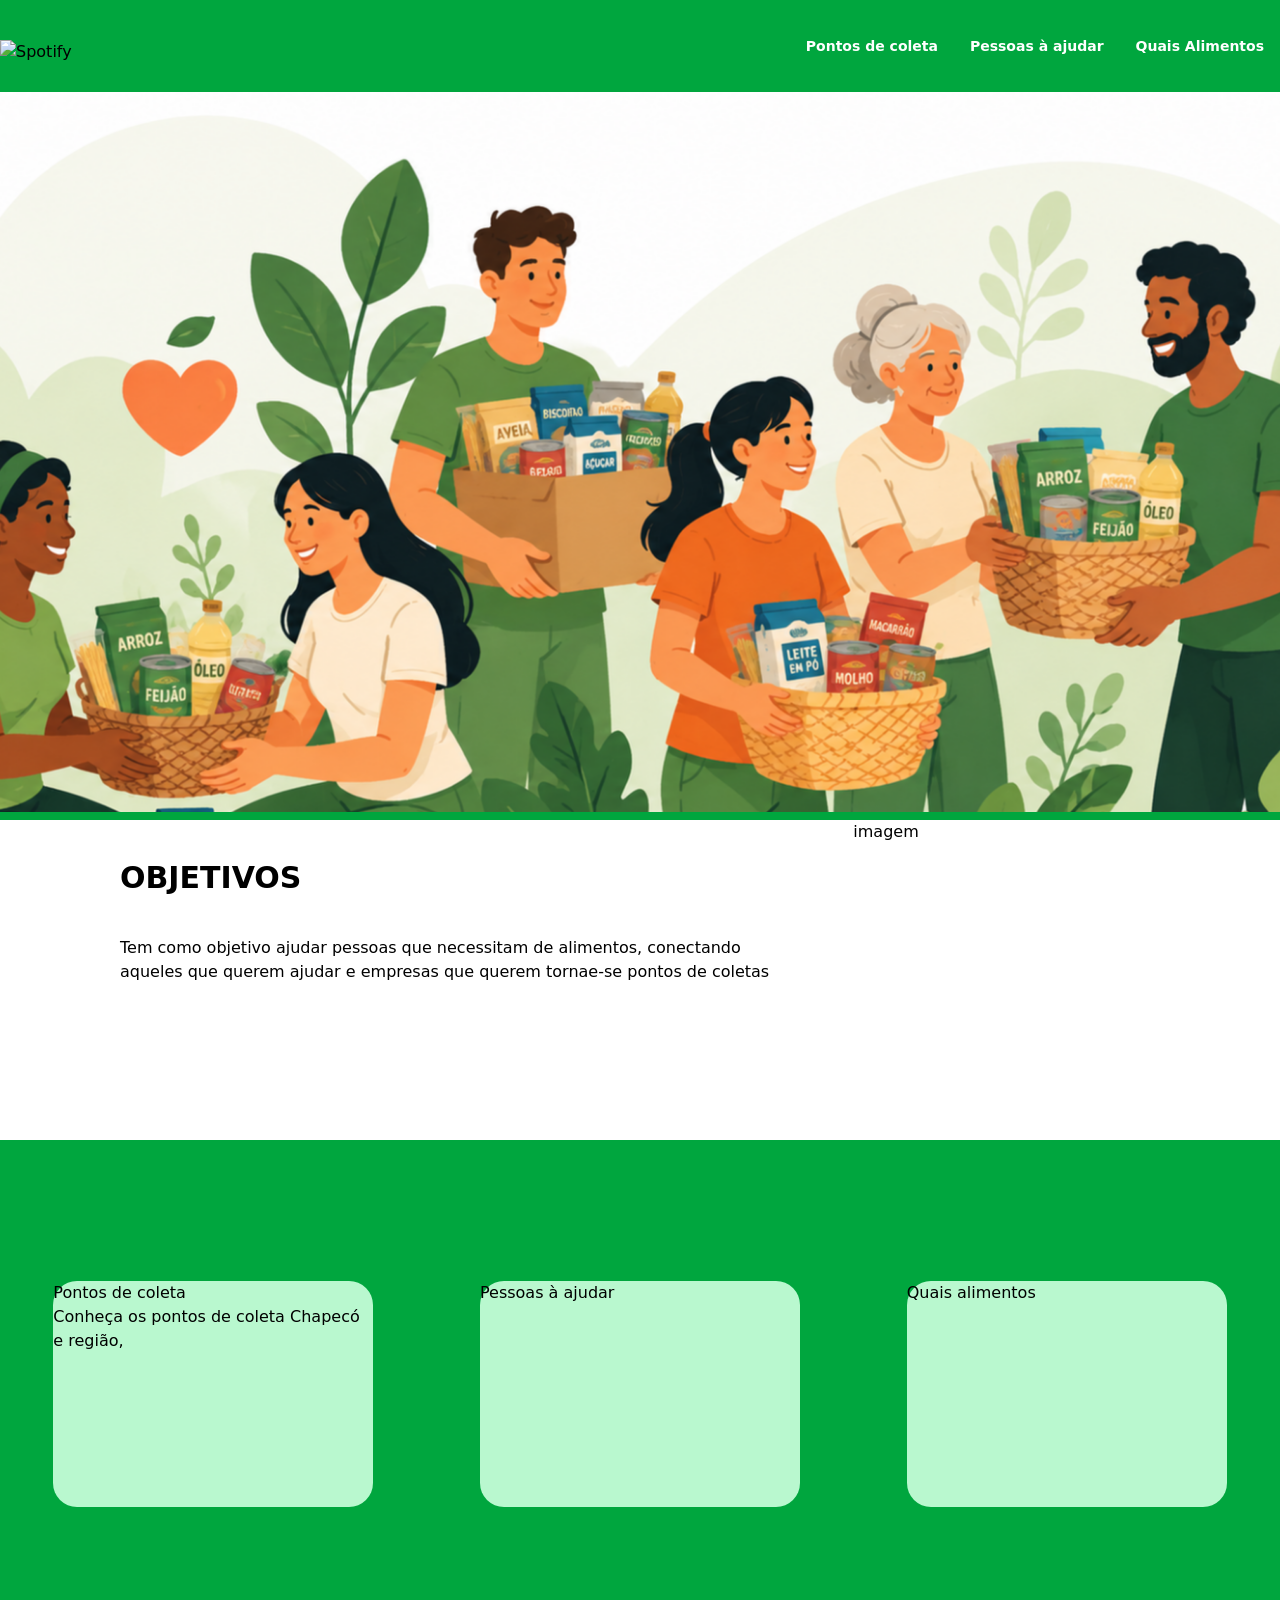
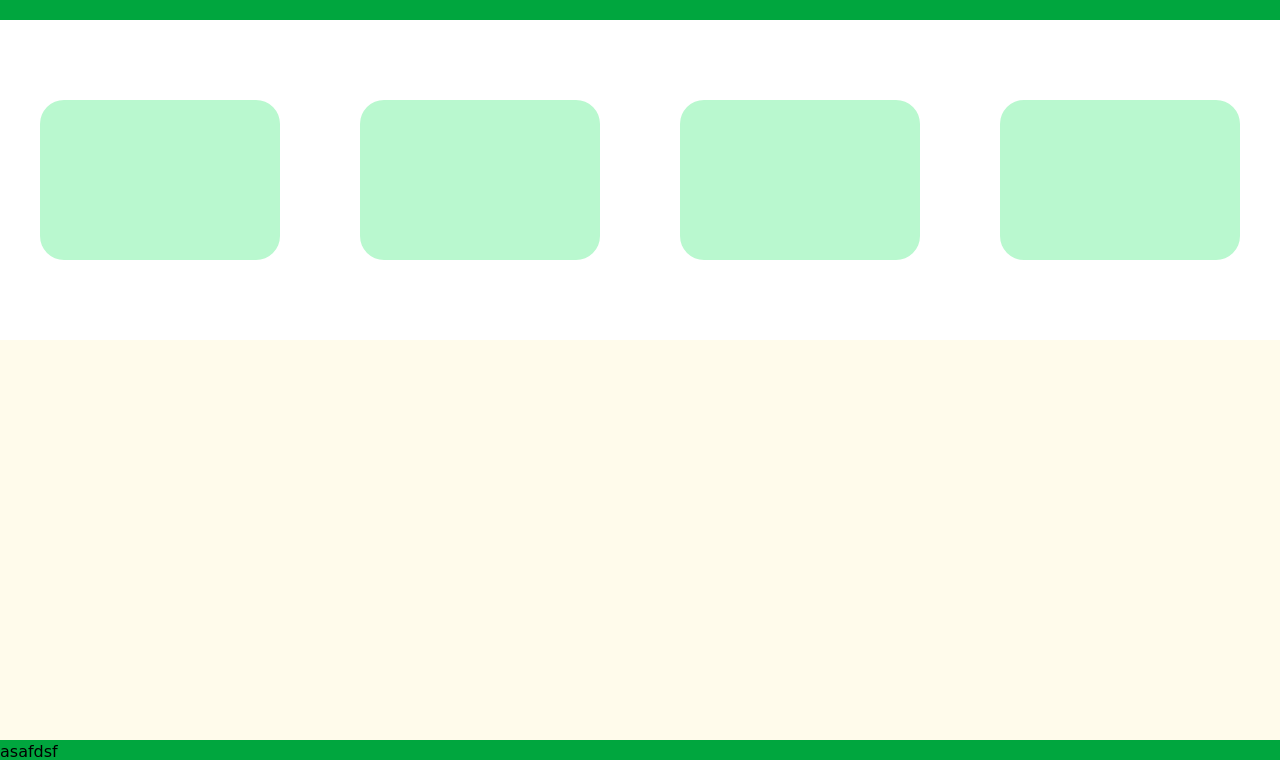
==== src/index.html @ 1628bb89 "Página inicial" ====
<!doctype html>
<html>
<head>
  <meta charset="UTF-8">
  <meta name="viewport" content="width=device-width, initial-scale=1.0">
  <link href="./output.css" rel="stylesheet">

</head>
<body>
      <header>
        <div class="flex fixed bg-green-600 w-full h-23">
            <div class="container flex items-center mx-auto">
                <div class="">
                    <img src="img/logoSemFundo.png" alt="Spotify" class="w-60 pt-3">
                </div>
                <div class="flex justify-end flex-1 md:hidden text-white text-3xl">
                    <i class="fas fa-bars"></i>
                </div>
                <div class="items-end flex-1 text-white font-bold hidden md:flex">
                    <nav class="flex-1">
                        <ul class="flex justify-end flex-1">
                           <li class="px-4">
                                <a href="#" class="hover:text-hoverspt text-sm">Pontos de coleta</a>
                            </li>
                            <li class="px-4">
                                <a href="#" class="hover:text-hoverspt text-sm">Pessoas à ajudar</a>
                            </li>
                            <li class="px-4">
                                <a href="#" class="hover:text-hoverspt text-sm">Quais Alimentos</a>
                            </li>
                        </ul>
                    </nav>
                </div>
            </div>
            
        </div>

    </header>
    
    <main>
        

<div class="pt-23">
    <div class="
        w-full 
        h-120 sm:h-130 md:h-150 lg:h-180 
        bg-image-indexMobile
        md:bg-image-index
        bg-cover
        bg-center
    ">
    </div>
</div>
        
        <div class="bg-green-600 w-full h-2"></div>


        <div class="grid bg-amber-300 w-full h-80 grid-cols-6">
            <div class="bg-white col-span-4">
                <p class="text-3xl uppercase font-bold pt-10 pl-30 
                
                ">Objetivos</p>
                <p class="pt-10 pl-30 pr-20">Tem como objetivo ajudar pessoas que necessitam de alimentos, conectando aqueles que querem ajudar e empresas que querem tornae-se pontos de coletas</p>
            </div>

             <!-- <div class="grid w-full h-auto place-items-center pt-7
            grid-cols-1 
            sm:grid-cols-2 
            md:grid-cols-3 
            lg:grid-cols-5 
            gap-6"> -->
            
            <div class="bg-white col-span-2">
                <p>imagem </p>
            </div>
        </div>

        <div class="grid bg-green-600 w-full place-items-center pt-7
        grid-cols-1
        sm:grid-cols-1  
        md:grid-cols-2 h-120 
        lg:grid-cols-3 h-80">

            <div class="bg-green-200 rounded-3xl col-span-1 w-3/4 h-2/4">
                <p>Pontos de coleta</p>
                <p>Conheça os pontos de coleta Chapecó e região, </p>
            </div>
            <div class="bg-green-200 rounded-3xl col-span-1 w-3/4 h-2/4">
                Pessoas à ajudar
            </div>
            <div class="bg-green-200 rounded-3xl col-span-1 w-3/4 h-2/4">
                Quais alimentos
            </div>
        </div>

        <div class="grid bg-white h-80 grid-cols-4 place-items-center">
            <div class="bg-green-200 rounded-3xl col-span-1 w-3/4 h-2/4">
            </div>
            <div class="bg-green-200 rounded-3xl col-span-1 w-3/4 h-2/4">
            </div>
            <div class="bg-green-200 rounded-3xl col-span-1 w-3/4 h-2/4">
            </div>
            <div class="bg-green-200 rounded-3xl col-span-1 w-3/4 h-2/4">
            </div>
        </div>

        <div class="bg-amber-50 w-full h-100">

        </div>
          <div class="bg-green-600 w-full h-5">asafdsf</div>

    </main>

</body>
</html>
---- src/output.css ----
/*! tailwindcss v4.3.0 | MIT License | https://tailwindcss.com */
@layer properties;
@layer theme, base, components, utilities;
@layer theme {
  :root, :host {
    --font-sans: ui-sans-serif, system-ui, sans-serif, "Apple Color Emoji",
      "Segoe UI Emoji", "Segoe UI Symbol", "Noto Color Emoji";
    --font-mono: ui-monospace, SFMono-Regular, Menlo, Monaco, Consolas, "Liberation Mono",
      "Courier New", monospace;
    --color-amber-50: oklch(98.7% 0.022 95.277);
    --color-amber-300: oklch(87.9% 0.169 91.605);
    --color-green-200: oklch(92.5% 0.084 155.995);
    --color-green-600: oklch(62.7% 0.194 149.214);
    --color-white: #fff;
    --spacing: 0.25rem;
    --text-sm: 0.875rem;
    --text-sm--line-height: calc(1.25 / 0.875);
    --text-3xl: 1.875rem;
    --text-3xl--line-height: calc(2.25 / 1.875);
    --text-4xl: 2.25rem;
    --text-4xl--line-height: calc(2.5 / 2.25);
    --text-5xl: 3rem;
    --text-5xl--line-height: 1;
    --text-6xl: 3.75rem;
    --text-6xl--line-height: 1;
    --text-9xl: 8rem;
    --text-9xl--line-height: 1;
    --font-weight-bold: 700;
    --radius-3xl: 1.5rem;
    --default-font-family: var(--font-sans);
    --default-mono-font-family: var(--font-mono);
  }
}
@layer base {
  *, ::after, ::before, ::backdrop, ::file-selector-button {
    box-sizing: border-box;
    margin: 0;
    padding: 0;
    border: 0 solid;
  }
  html, :host {
    line-height: 1.5;
    -webkit-text-size-adjust: 100%;
    tab-size: 4;
    font-family: var(--default-font-family, ui-sans-serif, system-ui, sans-serif, "Apple Color Emoji", "Segoe UI Emoji", "Segoe UI Symbol", "Noto Color Emoji");
    font-feature-settings: var(--default-font-feature-settings, normal);
    font-variation-settings: var(--default-font-variation-settings, normal);
    -webkit-tap-highlight-color: transparent;
  }
  hr {
    height: 0;
    color: inherit;
    border-top-width: 1px;
  }
  abbr:where([title]) {
    -webkit-text-decoration: underline dotted;
    text-decoration: underline dotted;
  }
  h1, h2, h3, h4, h5, h6 {
    font-size: inherit;
    font-weight: inherit;
  }
  a {
    color: inherit;
    -webkit-text-decoration: inherit;
    text-decoration: inherit;
  }
  b, strong {
    font-weight: bolder;
  }
  code, kbd, samp, pre {
    font-family: var(--default-mono-font-family, ui-monospace, SFMono-Regular, Menlo, Monaco, Consolas, "Liberation Mono", "Courier New", monospace);
    font-feature-settings: var(--default-mono-font-feature-settings, normal);
    font-variation-settings: var(--default-mono-font-variation-settings, normal);
    font-size: 1em;
  }
  small {
    font-size: 80%;
  }
  sub, sup {
    font-size: 75%;
    line-height: 0;
    position: relative;
    vertical-align: baseline;
  }
  sub {
    bottom: -0.25em;
  }
  sup {
    top: -0.5em;
  }
  table {
    text-indent: 0;
    border-color: inherit;
    border-collapse: collapse;
  }
  :-moz-focusring {
    outline: auto;
  }
  progress {
    vertical-align: baseline;
  }
  summary {
    display: list-item;
  }
  ol, ul, menu {
    list-style: none;
  }
  img, svg, video, canvas, audio, iframe, embed, object {
    display: block;
    vertical-align: middle;
  }
  img, video {
    max-width: 100%;
    height: auto;
  }
  button, input, select, optgroup, textarea, ::file-selector-button {
    font: inherit;
    font-feature-settings: inherit;
    font-variation-settings: inherit;
    letter-spacing: inherit;
    color: inherit;
    border-radius: 0;
    background-color: transparent;
    opacity: 1;
  }
  :where(select:is([multiple], [size])) optgroup {
    font-weight: bolder;
  }
  :where(select:is([multiple], [size])) optgroup option {
    padding-inline-start: 20px;
  }
  ::file-selector-button {
    margin-inline-end: 4px;
  }
  ::placeholder {
    opacity: 1;
  }
  @supports (not (-webkit-appearance: -apple-pay-button))  or (contain-intrinsic-size: 1px) {
    ::placeholder {
      color: currentcolor;
      @supports (color: color-mix(in lab, red, red)) {
        color: color-mix(in oklab, currentcolor 50%, transparent);
      }
    }
  }
  textarea {
    resize: vertical;
  }
  ::-webkit-search-decoration {
    -webkit-appearance: none;
  }
  ::-webkit-date-and-time-value {
    min-height: 1lh;
    text-align: inherit;
  }
  ::-webkit-datetime-edit {
    display: inline-flex;
  }
  ::-webkit-datetime-edit-fields-wrapper {
    padding: 0;
  }
  ::-webkit-datetime-edit, ::-webkit-datetime-edit-year-field, ::-webkit-datetime-edit-month-field, ::-webkit-datetime-edit-day-field, ::-webkit-datetime-edit-hour-field, ::-webkit-datetime-edit-minute-field, ::-webkit-datetime-edit-second-field, ::-webkit-datetime-edit-millisecond-field, ::-webkit-datetime-edit-meridiem-field {
    padding-block: 0;
  }
  ::-webkit-calendar-picker-indicator {
    line-height: 1;
  }
  :-moz-ui-invalid {
    box-shadow: none;
  }
  button, input:where([type="button"], [type="reset"], [type="submit"]), ::file-selector-button {
    appearance: button;
  }
  ::-webkit-inner-spin-button, ::-webkit-outer-spin-button {
    height: auto;
  }
  [hidden]:where(:not([hidden="until-found"])) {
    display: none !important;
  }
}
@layer utilities {
  .fixed {
    position: fixed;
  }
  .col-span-1 {
    grid-column: span 1 / span 1;
  }
  .col-span-2 {
    grid-column: span 2 / span 2;
  }
  .col-span-4 {
    grid-column: span 4 / span 4;
  }
  .container {
    width: 100%;
    @media (width >= 40rem) {
      max-width: 40rem;
    }
    @media (width >= 48rem) {
      max-width: 48rem;
    }
    @media (width >= 64rem) {
      max-width: 64rem;
    }
    @media (width >= 80rem) {
      max-width: 80rem;
    }
    @media (width >= 96rem) {
      max-width: 96rem;
    }
  }
  .mx-auto {
    margin-inline: auto;
  }
  .mt-16 {
    margin-top: calc(var(--spacing) * 16);
  }
  .mt-20 {
    margin-top: calc(var(--spacing) * 20);
  }
  .mt-24 {
    margin-top: calc(var(--spacing) * 24);
  }
  .box-border {
    box-sizing: border-box;
  }
  .flex {
    display: flex;
  }
  .grid {
    display: grid;
  }
  .hidden {
    display: none;
  }
  .table {
    display: table;
  }
  .h-2 {
    height: calc(var(--spacing) * 2);
  }
  .h-2\/4 {
    height: calc(2 / 4 * 100%);
  }
  .h-5 {
    height: calc(var(--spacing) * 5);
  }
  .h-23 {
    height: calc(var(--spacing) * 23);
  }
  .h-60 {
    height: calc(var(--spacing) * 60);
  }
  .h-80 {
    height: calc(var(--spacing) * 80);
  }
  .h-90 {
    height: calc(var(--spacing) * 90);
  }
  .h-100 {
    height: calc(var(--spacing) * 100);
  }
  .h-110 {
    height: calc(var(--spacing) * 110);
  }
  .h-120 {
    height: calc(var(--spacing) * 120);
  }
  .h-auto {
    height: auto;
  }
  .h-full {
    height: 100%;
  }
  .w-3 {
    width: calc(var(--spacing) * 3);
  }
  .w-3\/4 {
    width: calc(3 / 4 * 100%);
  }
  .w-60 {
    width: calc(var(--spacing) * 60);
  }
  .w-full {
    width: 100%;
  }
  .flex-1 {
    flex: 1;
  }
  .border-collapse {
    border-collapse: collapse;
  }
  .resize {
    resize: both;
  }
  .grid-cols-1 {
    grid-template-columns: repeat(1, minmax(0, 1fr));
  }
  .grid-cols-4 {
    grid-template-columns: repeat(4, minmax(0, 1fr));
  }
  .grid-cols-6 {
    grid-template-columns: repeat(6, minmax(0, 1fr));
  }
  .flex-col {
    flex-direction: column;
  }
  .place-items-center {
    place-items: center;
  }
  .items-center {
    align-items: center;
  }
  .items-end {
    align-items: flex-end;
  }
  .justify-center {
    justify-content: center;
  }
  .justify-end {
    justify-content: flex-end;
  }
  .gap-6 {
    gap: calc(var(--spacing) * 6);
  }
  .rounded-3xl {
    border-radius: var(--radius-3xl);
  }
  .border {
    border-style: var(--tw-border-style);
    border-width: 1px;
  }
  .bg-amber-50 {
    background-color: var(--color-amber-50);
  }
  .bg-amber-300 {
    background-color: var(--color-amber-300);
  }
  .bg-green-200 {
    background-color: var(--color-green-200);
  }
  .bg-green-600 {
    background-color: var(--color-green-600);
  }
  .bg-white {
    background-color: var(--color-white);
  }
  .bg-image-indexMobile {
    background-image: url('./IMG/imageIndesMobile.png');
  }
  .bg-contain {
    background-size: contain;
  }
  .bg-cover {
    background-size: cover;
  }
  .bg-\[center_top_-60px\] {
    background-position: center top -60px;
  }
  .bg-center {
    background-position: center;
  }
  .bg-no-repeat {
    background-repeat: no-repeat;
  }
  .object-cover {
    object-fit: cover;
  }
  .px-4 {
    padding-inline: calc(var(--spacing) * 4);
  }
  .py-40 {
    padding-block: calc(var(--spacing) * 40);
  }
  .pt-3 {
    padding-top: calc(var(--spacing) * 3);
  }
  .pt-7 {
    padding-top: calc(var(--spacing) * 7);
  }
  .pt-10 {
    padding-top: calc(var(--spacing) * 10);
  }
  .pt-23 {
    padding-top: calc(var(--spacing) * 23);
  }
  .pt-24 {
    padding-top: calc(var(--spacing) * 24);
  }
  .pt-27 {
    padding-top: calc(var(--spacing) * 27);
  }
  .pr-20 {
    padding-right: calc(var(--spacing) * 20);
  }
  .pl-30 {
    padding-left: calc(var(--spacing) * 30);
  }
  .text-center {
    text-align: center;
  }
  .text-3xl {
    font-size: var(--text-3xl);
    line-height: var(--tw-leading, var(--text-3xl--line-height));
  }
  .text-4xl {
    font-size: var(--text-4xl);
    line-height: var(--tw-leading, var(--text-4xl--line-height));
  }
  .text-5xl {
    font-size: var(--text-5xl);
    line-height: var(--tw-leading, var(--text-5xl--line-height));
  }
  .text-6xl {
    font-size: var(--text-6xl);
    line-height: var(--tw-leading, var(--text-6xl--line-height));
  }
  .text-sm {
    font-size: var(--text-sm);
    line-height: var(--tw-leading, var(--text-sm--line-height));
  }
  .font-bold {
    --tw-font-weight: var(--font-weight-bold);
    font-weight: var(--font-weight-bold);
  }
  .text-white {
    color: var(--color-white);
  }
  .uppercase {
    text-transform: uppercase;
  }
  .underline {
    text-decoration-line: underline;
  }
  .outline {
    outline-style: var(--tw-outline-style);
    outline-width: 1px;
  }
  .sm\:h-80 {
    @media (width >= 40rem) {
      height: calc(var(--spacing) * 80);
    }
  }
  .sm\:h-120 {
    @media (width >= 40rem) {
      height: calc(var(--spacing) * 120);
    }
  }
  .sm\:h-130 {
    @media (width >= 40rem) {
      height: calc(var(--spacing) * 130);
    }
  }
  .sm\:grid-cols-1 {
    @media (width >= 40rem) {
      grid-template-columns: repeat(1, minmax(0, 1fr));
    }
  }
  .sm\:grid-cols-2 {
    @media (width >= 40rem) {
      grid-template-columns: repeat(2, minmax(0, 1fr));
    }
  }
  .md\:mt-0 {
    @media (width >= 48rem) {
      margin-top: calc(var(--spacing) * 0);
    }
  }
  .md\:flex {
    @media (width >= 48rem) {
      display: flex;
    }
  }
  .md\:hidden {
    @media (width >= 48rem) {
      display: none;
    }
  }
  .md\:h-120 {
    @media (width >= 48rem) {
      height: calc(var(--spacing) * 120);
    }
  }
  .md\:h-150 {
    @media (width >= 48rem) {
      height: calc(var(--spacing) * 150);
    }
  }
  .md\:grid-cols-2 {
    @media (width >= 48rem) {
      grid-template-columns: repeat(2, minmax(0, 1fr));
    }
  }
  .md\:grid-cols-3 {
    @media (width >= 48rem) {
      grid-template-columns: repeat(3, minmax(0, 1fr));
    }
  }
  .md\:bg-image-index {
    @media (width >= 48rem) {
      background-image: url('./IMG/imagenIndex_cropped.png');
    }
  }
  .md\:text-9xl {
    @media (width >= 48rem) {
      font-size: var(--text-9xl);
      line-height: var(--tw-leading, var(--text-9xl--line-height));
    }
  }
  .lg\:h-180 {
    @media (width >= 64rem) {
      height: calc(var(--spacing) * 180);
    }
  }
  .lg\:grid-cols-3 {
    @media (width >= 64rem) {
      grid-template-columns: repeat(3, minmax(0, 1fr));
    }
  }
  .lg\:grid-cols-5 {
    @media (width >= 64rem) {
      grid-template-columns: repeat(5, minmax(0, 1fr));
    }
  }
}
@property --tw-border-style {
  syntax: "*";
  inherits: false;
  initial-value: solid;
}
@property --tw-font-weight {
  syntax: "*";
  inherits: false;
}
@property --tw-outline-style {
  syntax: "*";
  inherits: false;
  initial-value: solid;
}
@layer properties {
  @supports ((-webkit-hyphens: none) and (not (margin-trim: inline))) or ((-moz-orient: inline) and (not (color:rgb(from red r g b)))) {
    *, ::before, ::after, ::backdrop {
      --tw-border-style: solid;
      --tw-font-weight: initial;
      --tw-outline-style: solid;
    }
  }
}
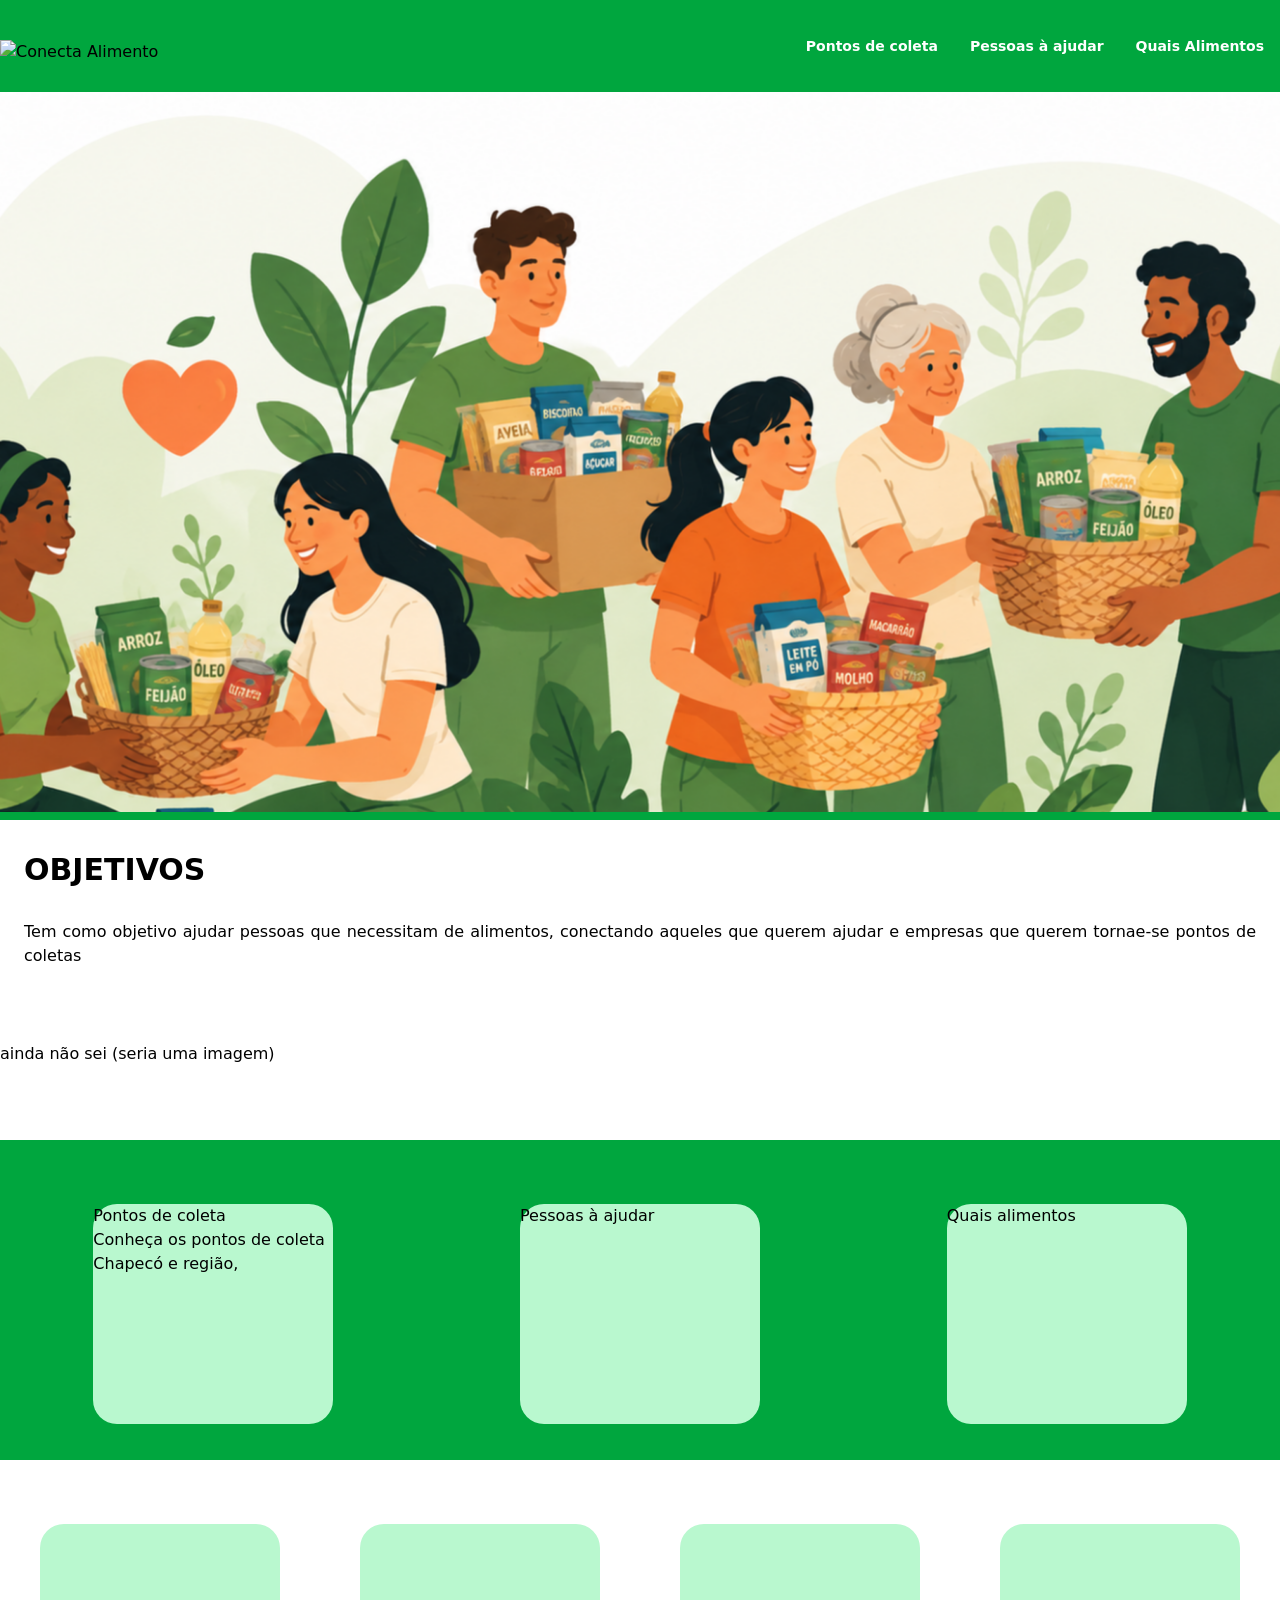
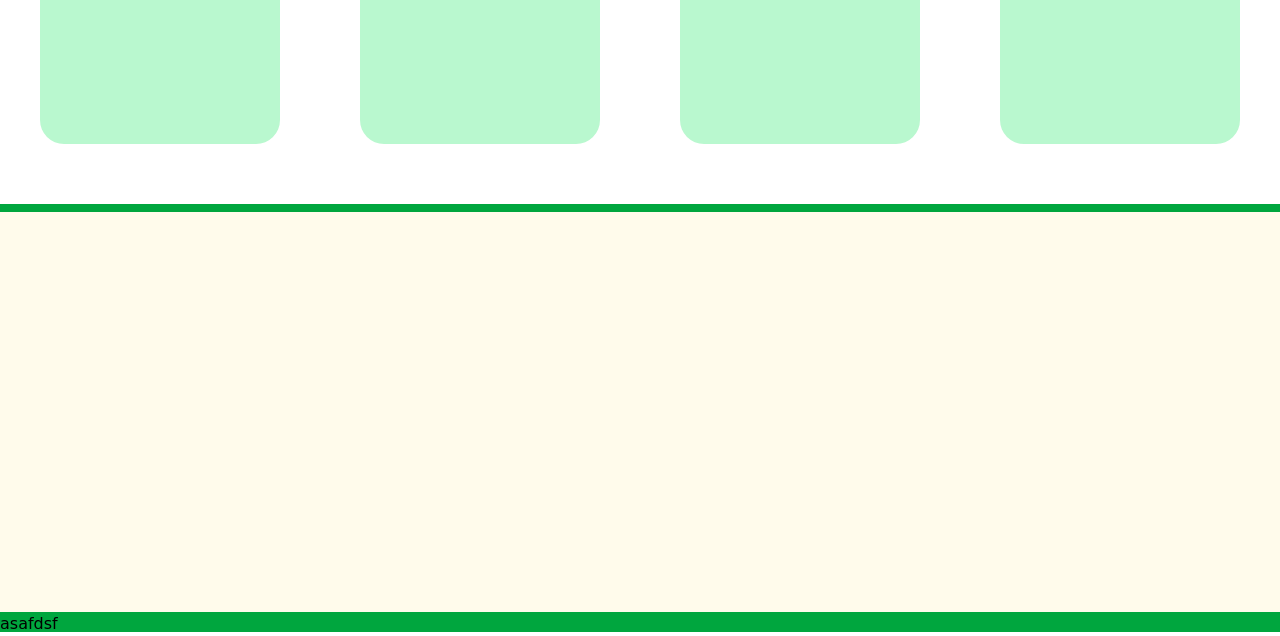
==== commit 007da25d: "parte empresas" ====
--- a/src/index.html
+++ b/src/index.html
@@ -11,7 +11,7 @@
         <div class="flex fixed bg-green-600 w-full h-23">
             <div class="container flex items-center mx-auto">
                 <div class="">
-                    <img src="img/logoSemFundo.png" alt="Spotify" class="w-60 pt-3">
+                    <img src="img/logoSemFundo.png" alt="Conecta Alimento" class="w-60 pt-3">
                 </div>
                 <div class="flex justify-end flex-1 md:hidden text-white text-3xl">
                     <i class="fas fa-bars"></i>
@@ -54,54 +54,61 @@
         
         <div class="bg-green-600 w-full h-2"></div>
 
-
-        <div class="grid bg-amber-300 w-full h-80 grid-cols-6">
-            <div class="bg-white col-span-4">
-                <p class="text-3xl uppercase font-bold pt-10 pl-30 
-                
+        <div class="grid w-full h-80 grid-cols-6">
+            <div class="bg-white col-span-6">
+                <p class="text-3xl uppercase font-bold pt-8 pl-6 
                 ">Objetivos</p>
-                <p class="pt-10 pl-30 pr-20">Tem como objetivo ajudar pessoas que necessitam de alimentos, conectando aqueles que querem ajudar e empresas que querem tornae-se pontos de coletas</p>
+                <p class="text-justify pt-8 px-6">Tem como objetivo ajudar pessoas que necessitam de alimentos, conectando aqueles que querem ajudar e empresas que querem tornae-se pontos de coletas</p>
             </div>
-
-             <!-- <div class="grid w-full h-auto place-items-center pt-7
-            grid-cols-1 
-            sm:grid-cols-2 
-            md:grid-cols-3 
-            lg:grid-cols-5 
-            gap-6"> -->
             
             <div class="bg-white col-span-2">
-                <p>imagem </p>
+                <p>ainda não sei (seria uma imagem) </p>
             </div>
         </div>
 
         <div class="grid bg-green-600 w-full place-items-center pt-7
-        grid-cols-1
-        sm:grid-cols-1  
-        md:grid-cols-2 h-120 
-        lg:grid-cols-3 h-80">
+        h-180 md:h-80
+        grid-cols-1 
+        md:grid-cols-3">
 
-            <div class="bg-green-200 rounded-3xl col-span-1 w-3/4 h-2/4">
+            <div class="bg-green-200 rounded-3xl  w-10/12 md:w-60
+        h-40 md:h-55">
                 <p>Pontos de coleta</p>
                 <p>Conheça os pontos de coleta Chapecó e região, </p>
             </div>
-            <div class="bg-green-200 rounded-3xl col-span-1 w-3/4 h-2/4">
+            <div class="bg-green-200 rounded-3xl  w-10/12 md:w-60
+        h-40 md:h-55">
                 Pessoas à ajudar
             </div>
-            <div class="bg-green-200 rounded-3xl col-span-1 w-3/4 h-2/4">
+            <div class="bg-green-200 rounded-3xl   w-10/12 md:w-60  
+        h-40 md:h-55">
                 Quais alimentos
             </div>
         </div>
+<!-- 
+Ver pois está juntando para tablet  -->
+<!-- Criar logos ficticias no leonardo.ia  -->
+        <div class="grid bg-white w-full place-items-center pt-7
+        h-180 md:h-80
+        grid-cols-1 
+        md:grid-cols-4">
 
-        <div class="grid bg-white h-80 grid-cols-4 place-items-center">
-            <div class="bg-green-200 rounded-3xl col-span-1 w-3/4 h-2/4">
+            <div class="bg-green-200 rounded-3xl  w-10/12 md:w-60
+        h-40 md:h-55">
             </div>
-            <div class="bg-green-200 rounded-3xl col-span-1 w-3/4 h-2/4">
+            <div class="bg-green-200 rounded-3xl  w-10/12 md:w-60
+        h-40 md:h-55">
             </div>
-            <div class="bg-green-200 rounded-3xl col-span-1 w-3/4 h-2/4">
+            <div class="bg-green-200 rounded-3xl   w-10/12 md:w-60  
+        h-40 md:h-55">
             </div>
-            <div class="bg-green-200 rounded-3xl col-span-1 w-3/4 h-2/4">
+              <div class="bg-green-200 rounded-3xl   w-10/12 md:w-60  
+        h-40 md:h-55">
             </div>
+        </div>
+
+        <div class="pt-6">
+             <div class="bg-green-600 w-full h-2"></div>
         </div>
 
         <div class="bg-amber-50 w-full h-100">
--- a/src/output.css
+++ b/src/output.css
@@ -15,6 +15,8 @@
     --spacing: 0.25rem;
     --text-sm: 0.875rem;
     --text-sm--line-height: calc(1.25 / 0.875);
+    --text-xl: 1.25rem;
+    --text-xl--line-height: calc(1.75 / 1.25);
     --text-3xl: 1.875rem;
     --text-3xl--line-height: calc(2.25 / 1.875);
     --text-4xl: 2.25rem;
@@ -192,6 +194,9 @@
   .col-span-4 {
     grid-column: span 4 / span 4;
   }
+  .col-span-6 {
+    grid-column: span 6 / span 6;
+  }
   .container {
     width: 100%;
     @media (width >= 40rem) {
@@ -213,18 +218,6 @@
   .mx-auto {
     margin-inline: auto;
   }
-  .mt-16 {
-    margin-top: calc(var(--spacing) * 16);
-  }
-  .mt-20 {
-    margin-top: calc(var(--spacing) * 20);
-  }
-  .mt-24 {
-    margin-top: calc(var(--spacing) * 24);
-  }
-  .box-border {
-    box-sizing: border-box;
-  }
   .flex {
     display: flex;
   }
@@ -249,29 +242,32 @@
   .h-23 {
     height: calc(var(--spacing) * 23);
   }
-  .h-60 {
-    height: calc(var(--spacing) * 60);
+  .h-40 {
+    height: calc(var(--spacing) * 40);
   }
   .h-80 {
     height: calc(var(--spacing) * 80);
   }
-  .h-90 {
-    height: calc(var(--spacing) * 90);
-  }
   .h-100 {
     height: calc(var(--spacing) * 100);
   }
-  .h-110 {
-    height: calc(var(--spacing) * 110);
-  }
   .h-120 {
     height: calc(var(--spacing) * 120);
   }
+  .h-150 {
+    height: calc(var(--spacing) * 150);
+  }
+  .h-180 {
+    height: calc(var(--spacing) * 180);
+  }
+  .h-200 {
+    height: calc(var(--spacing) * 200);
+  }
   .h-auto {
     height: auto;
   }
-  .h-full {
-    height: 100%;
+  .min-h-screen {
+    min-height: 100vh;
   }
   .w-3 {
     width: calc(var(--spacing) * 3);
@@ -279,6 +275,18 @@
   .w-3\/4 {
     width: calc(3 / 4 * 100%);
   }
+  .w-10 {
+    width: calc(var(--spacing) * 10);
+  }
+  .w-10\/12 {
+    width: calc(10 / 12 * 100%);
+  }
+  .w-11 {
+    width: calc(var(--spacing) * 11);
+  }
+  .w-11\/12 {
+    width: calc(11 / 12 * 100%);
+  }
   .w-60 {
     width: calc(var(--spacing) * 60);
   }
@@ -303,9 +311,6 @@
   .grid-cols-6 {
     grid-template-columns: repeat(6, minmax(0, 1fr));
   }
-  .flex-col {
-    flex-direction: column;
-  }
   .place-items-center {
     place-items: center;
   }
@@ -314,9 +319,6 @@
   }
   .items-end {
     align-items: flex-end;
-  }
-  .justify-center {
-    justify-content: center;
   }
   .justify-end {
     justify-content: flex-end;
@@ -349,77 +351,75 @@
   .bg-image-indexMobile {
     background-image: url('./IMG/imageIndesMobile.png');
   }
-  .bg-contain {
-    background-size: contain;
-  }
   .bg-cover {
     background-size: cover;
   }
-  .bg-\[center_top_-60px\] {
-    background-position: center top -60px;
-  }
   .bg-center {
     background-position: center;
   }
-  .bg-no-repeat {
-    background-repeat: no-repeat;
-  }
-  .object-cover {
-    object-fit: cover;
+  .p-6 {
+    padding: calc(var(--spacing) * 6);
   }
   .px-4 {
     padding-inline: calc(var(--spacing) * 4);
   }
-  .py-40 {
-    padding-block: calc(var(--spacing) * 40);
+  .px-6 {
+    padding-inline: calc(var(--spacing) * 6);
+  }
+  .py-7 {
+    padding-block: calc(var(--spacing) * 7);
   }
   .pt-3 {
     padding-top: calc(var(--spacing) * 3);
   }
+  .pt-6 {
+    padding-top: calc(var(--spacing) * 6);
+  }
   .pt-7 {
     padding-top: calc(var(--spacing) * 7);
   }
+  .pt-8 {
+    padding-top: calc(var(--spacing) * 8);
+  }
   .pt-10 {
     padding-top: calc(var(--spacing) * 10);
   }
   .pt-23 {
     padding-top: calc(var(--spacing) * 23);
   }
-  .pt-24 {
-    padding-top: calc(var(--spacing) * 24);
-  }
-  .pt-27 {
-    padding-top: calc(var(--spacing) * 27);
-  }
   .pr-20 {
     padding-right: calc(var(--spacing) * 20);
   }
+  .pl-5 {
+    padding-left: calc(var(--spacing) * 5);
+  }
+  .pl-6 {
+    padding-left: calc(var(--spacing) * 6);
+  }
+  .pl-8 {
+    padding-left: calc(var(--spacing) * 8);
+  }
+  .pl-10 {
+    padding-left: calc(var(--spacing) * 10);
+  }
   .pl-30 {
     padding-left: calc(var(--spacing) * 30);
   }
-  .text-center {
-    text-align: center;
+  .text-justify {
+    text-align: justify;
   }
   .text-3xl {
     font-size: var(--text-3xl);
     line-height: var(--tw-leading, var(--text-3xl--line-height));
   }
-  .text-4xl {
-    font-size: var(--text-4xl);
-    line-height: var(--tw-leading, var(--text-4xl--line-height));
-  }
-  .text-5xl {
-    font-size: var(--text-5xl);
-    line-height: var(--tw-leading, var(--text-5xl--line-height));
-  }
-  .text-6xl {
-    font-size: var(--text-6xl);
-    line-height: var(--tw-leading, var(--text-6xl--line-height));
-  }
   .text-sm {
     font-size: var(--text-sm);
     line-height: var(--tw-leading, var(--text-sm--line-height));
   }
+  .text-xl {
+    font-size: var(--text-xl);
+    line-height: var(--tw-leading, var(--text-xl--line-height));
+  }
   .font-bold {
     --tw-font-weight: var(--font-weight-bold);
     font-weight: var(--font-weight-bold);
@@ -437,16 +437,6 @@
     outline-style: var(--tw-outline-style);
     outline-width: 1px;
   }
-  .sm\:h-80 {
-    @media (width >= 40rem) {
-      height: calc(var(--spacing) * 80);
-    }
-  }
-  .sm\:h-120 {
-    @media (width >= 40rem) {
-      height: calc(var(--spacing) * 120);
-    }
-  }
   .sm\:h-130 {
     @media (width >= 40rem) {
       height: calc(var(--spacing) * 130);
@@ -462,24 +452,29 @@
       grid-template-columns: repeat(2, minmax(0, 1fr));
     }
   }
-  .md\:mt-0 {
-    @media (width >= 48rem) {
-      margin-top: calc(var(--spacing) * 0);
-    }
-  }
   .md\:flex {
     @media (width >= 48rem) {
       display: flex;
     }
   }
+  .md\:grid {
+    @media (width >= 48rem) {
+      display: grid;
+    }
+  }
   .md\:hidden {
     @media (width >= 48rem) {
       display: none;
     }
   }
-  .md\:h-120 {
-    @media (width >= 48rem) {
-      height: calc(var(--spacing) * 120);
+  .md\:h-55 {
+    @media (width >= 48rem) {
+      height: calc(var(--spacing) * 55);
+    }
+  }
+  .md\:h-80 {
+    @media (width >= 48rem) {
+      height: calc(var(--spacing) * 80);
     }
   }
   .md\:h-150 {
@@ -487,6 +482,21 @@
       height: calc(var(--spacing) * 150);
     }
   }
+  .md\:w-3\/4 {
+    @media (width >= 48rem) {
+      width: calc(3 / 4 * 100%);
+    }
+  }
+  .md\:w-60 {
+    @media (width >= 48rem) {
+      width: calc(var(--spacing) * 60);
+    }
+  }
+  .md\:grid-cols-1 {
+    @media (width >= 48rem) {
+      grid-template-columns: repeat(1, minmax(0, 1fr));
+    }
+  }
   .md\:grid-cols-2 {
     @media (width >= 48rem) {
       grid-template-columns: repeat(2, minmax(0, 1fr));
@@ -497,15 +507,14 @@
       grid-template-columns: repeat(3, minmax(0, 1fr));
     }
   }
+  .md\:grid-cols-4 {
+    @media (width >= 48rem) {
+      grid-template-columns: repeat(4, minmax(0, 1fr));
+    }
+  }
   .md\:bg-image-index {
     @media (width >= 48rem) {
       background-image: url('./IMG/imagenIndex_cropped.png');
-    }
-  }
-  .md\:text-9xl {
-    @media (width >= 48rem) {
-      font-size: var(--text-9xl);
-      line-height: var(--tw-leading, var(--text-9xl--line-height));
     }
   }
   .lg\:h-180 {
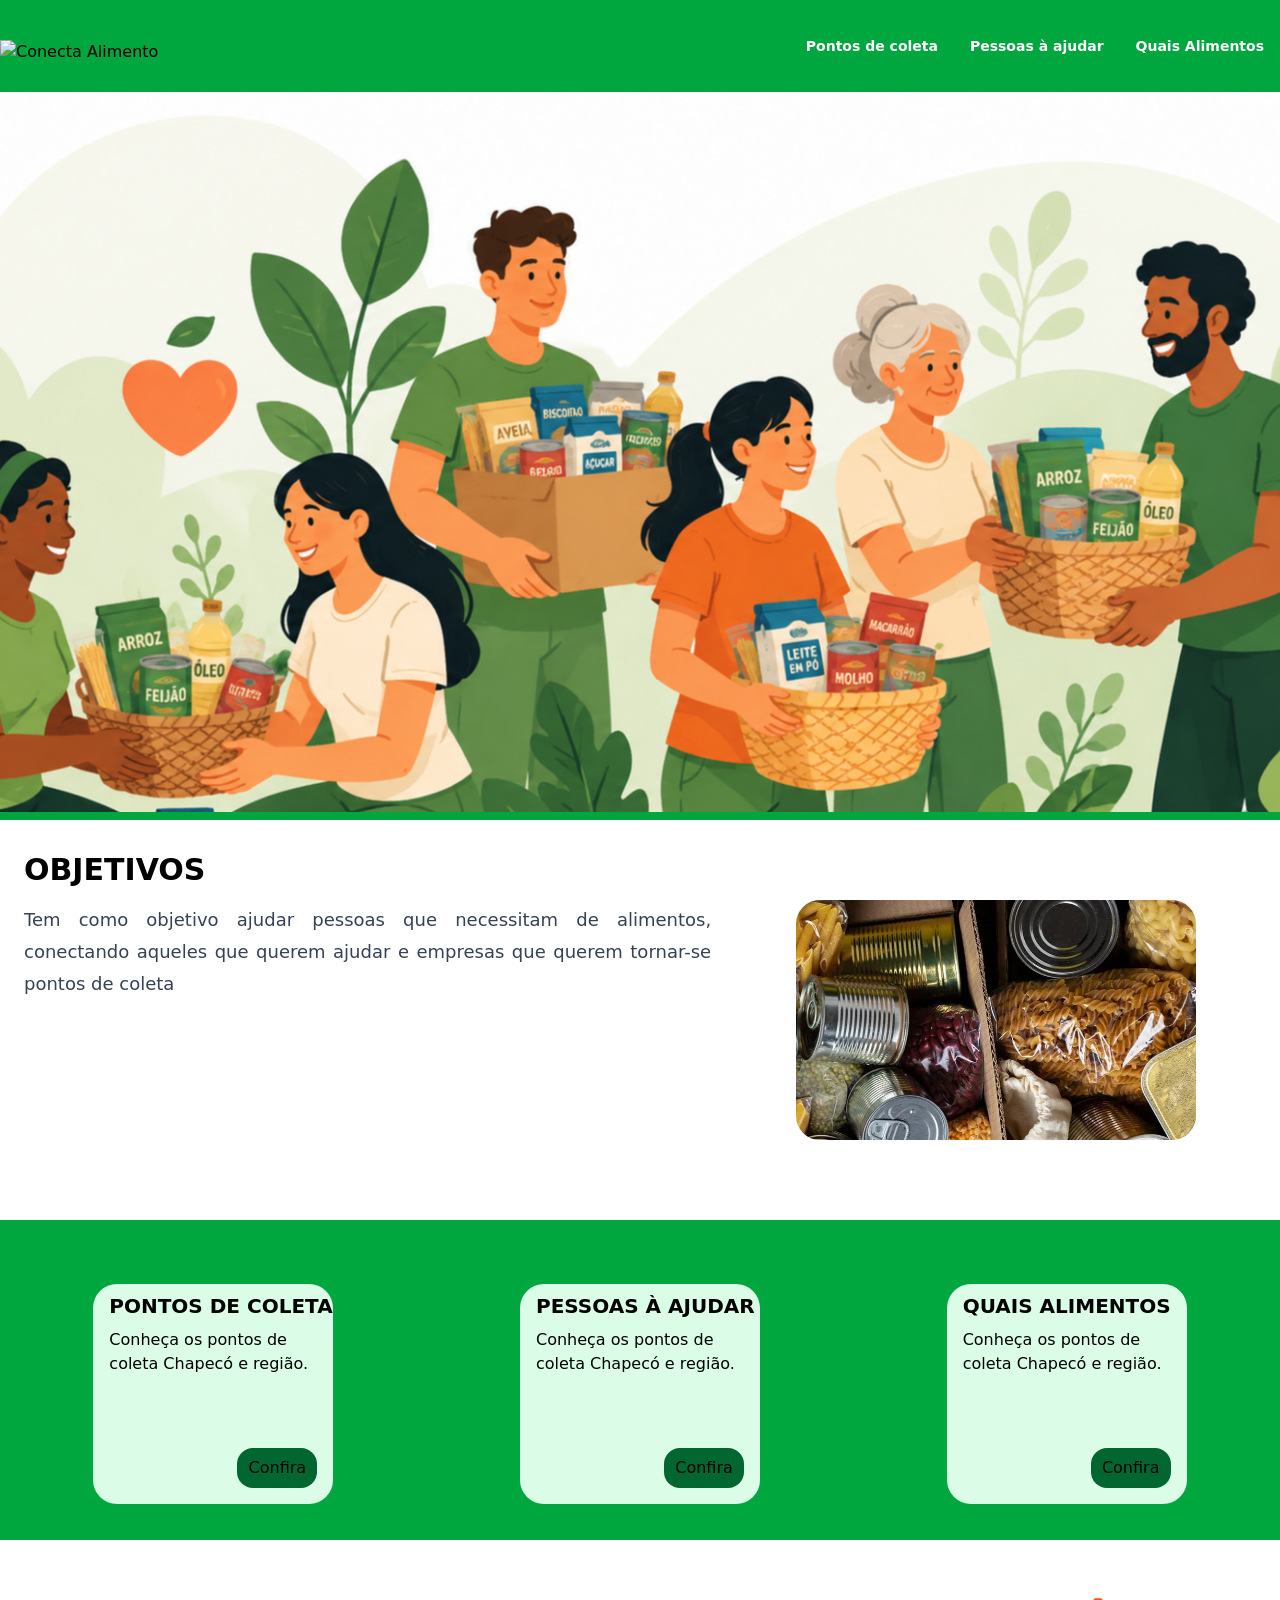
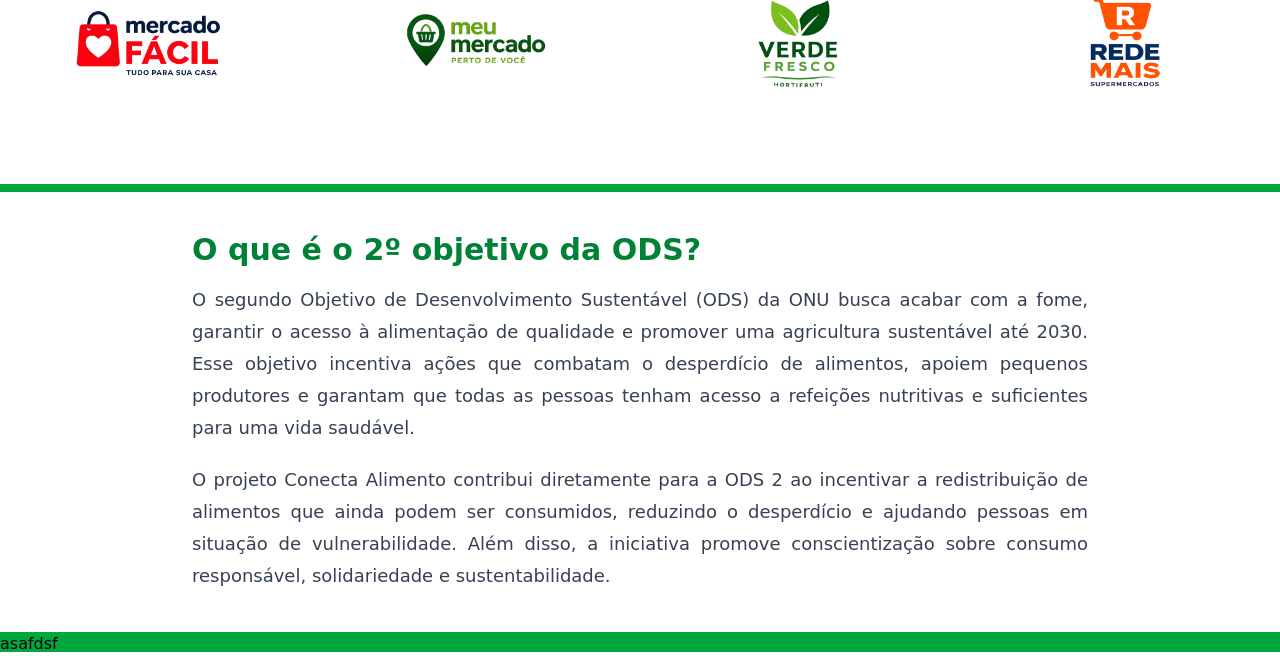
==== commit 067e8cf2: "ajustes index" ====
--- a/src/index.html
+++ b/src/index.html
@@ -1,13 +1,15 @@
 <!doctype html>
 <html>
+
 <head>
-  <meta charset="UTF-8">
-  <meta name="viewport" content="width=device-width, initial-scale=1.0">
-  <link href="./output.css" rel="stylesheet">
+    <meta charset="UTF-8">
+    <meta name="viewport" content="width=device-width, initial-scale=1.0">
+    <link href="./output.css" rel="stylesheet">
 
 </head>
+
 <body>
-      <header>
+    <header>
         <div class="flex fixed bg-green-600 w-full h-23">
             <div class="container flex items-center mx-auto">
                 <div class="">
@@ -19,7 +21,7 @@
                 <div class="items-end flex-1 text-white font-bold hidden md:flex">
                     <nav class="flex-1">
                         <ul class="flex justify-end flex-1">
-                           <li class="px-4">
+                            <li class="px-4">
                                 <a href="#" class="hover:text-hoverspt text-sm">Pontos de coleta</a>
                             </li>
                             <li class="px-4">
@@ -32,16 +34,16 @@
                     </nav>
                 </div>
             </div>
-            
+
         </div>
 
     </header>
-    
+
     <main>
-        
-
-<div class="pt-23">
-    <div class="
+
+
+        <div class="pt-23">
+            <div class="
         w-full 
         h-120 sm:h-130 md:h-150 lg:h-180 
         bg-image-indexMobile
@@ -49,74 +51,186 @@
         bg-cover
         bg-center
     ">
-    </div>
-</div>
-        
+            </div>
+        </div>
+
         <div class="bg-green-600 w-full h-2"></div>
 
-        <div class="grid w-full h-80 grid-cols-6">
-            <div class="bg-white col-span-6">
-                <p class="text-3xl uppercase font-bold pt-8 pl-6 
-                ">Objetivos</p>
-                <p class="text-justify pt-8 px-6">Tem como objetivo ajudar pessoas que necessitam de alimentos, conectando aqueles que querem ajudar e empresas que querem tornae-se pontos de coletas</p>
-            </div>
-            
-            <div class="bg-white col-span-2">
-                <p>ainda não sei (seria uma imagem) </p>
-            </div>
+        <div class="grid w-full
+    h-auto
+    grid-cols-9
+    gap-0">
+
+            <div class="bg-white col-span-9
+        md:col-span-5">
+
+                <p class="text-3xl uppercase font-bold pt-8 pl-6">
+                    Objetivos
+                </p>
+
+                <p class="text-lg text-gray-700 leading-8 pl-6 pt-4 text-justify">
+                    Tem como objetivo ajudar pessoas que necessitam de alimentos,
+                    conectando aqueles que querem ajudar e empresas que querem
+                    tornar-se pontos de coleta
+                </p>
+
+            </div>
+
+            <div class="bg-white px-10 py-5 col-span-9
+        md:col-span-4
+        lg:px-10 lg:py-20">
+
+                <div class="flex justify-center items-center">
+                    <img src="./IMG/alimentosLa.jpg" alt="" class="rounded-3xl
+        w-full
+        md:w-90
+        lg:w-100
+        h-60
+        object-cover">
+                </div>
+
+            </div>
+
         </div>
 
         <div class="grid bg-green-600 w-full place-items-center pt-7
-        h-180 md:h-80
+    h-180 md:h-80
+    grid-cols-1 
+    md:grid-cols-3">
+
+            <div class="bg-green-100 rounded-3xl w-10/12 md:w-60
+        h-40 md:h-55
+        flex flex-col justify-between">
+
+                <div>
+                    <p class="text-xl uppercase font-bold pl-4 pt-2">
+                        Pontos de coleta
+                    </p>
+
+                    <p class="pl-4 pt-2">
+                        Conheça os pontos de coleta Chapecó e região.
+                    </p>
+                </div>
+
+                <div class="w-full flex justify-end p-4">
+                    <button class="bg-green-800 w-20 h-10 rounded-2xl">
+                        Confira
+                    </button>
+                </div>
+            </div>
+
+            <div class="bg-green-100 rounded-3xl w-10/12 md:w-60
+        h-40 md:h-55
+        flex flex-col justify-between">
+
+                <div>
+                    <p class="text-xl uppercase font-bold pl-4 pt-2">
+                        Pessoas à ajudar
+                    </p>
+
+                    <p class="pl-4 pt-2">
+                        Conheça os pontos de coleta Chapecó e região.
+                    </p>
+                </div>
+
+                <div class="w-full flex justify-end p-4">
+                    <button class="bg-green-800 w-20 h-10 rounded-2xl">
+                        Confira
+                    </button>
+                </div>
+            </div>
+
+            <div class="bg-green-100 rounded-3xl w-10/12 md:w-60
+        h-40 md:h-55
+        flex flex-col justify-between">
+
+                <div>
+                    <p class="text-xl uppercase font-bold pl-4 pt-2">
+                        Quais alimentos
+                    </p>
+
+                    <p class="pl-4 pt-2">
+                        Conheça os pontos de coleta Chapecó e região.
+                    </p>
+                </div>
+
+                <div class="w-full flex justify-end p-4">
+                    <button class="bg-green-800 w-20 h-10 rounded-2xl">
+                        Confira
+                    </button>
+                </div>
+            </div>
+
+        </div>
+
+        <div class="grid bg-white w-full place-items-center
         grid-cols-1 
-        md:grid-cols-3">
-
-            <div class="bg-green-200 rounded-3xl  w-10/12 md:w-60
-        h-40 md:h-55">
-                <p>Pontos de coleta</p>
-                <p>Conheça os pontos de coleta Chapecó e região, </p>
-            </div>
-            <div class="bg-green-200 rounded-3xl  w-10/12 md:w-60
-        h-40 md:h-55">
-                Pessoas à ajudar
-            </div>
-            <div class="bg-green-200 rounded-3xl   w-10/12 md:w-60  
-        h-40 md:h-55">
-                Quais alimentos
-            </div>
-        </div>
-<!-- 
-Ver pois está juntando para tablet  -->
-<!-- Criar logos ficticias no leonardo.ia  -->
-        <div class="grid bg-white w-full place-items-center pt-7
-        h-180 md:h-80
-        grid-cols-1 
-        md:grid-cols-4">
-
-            <div class="bg-green-200 rounded-3xl  w-10/12 md:w-60
-        h-40 md:h-55">
-            </div>
-            <div class="bg-green-200 rounded-3xl  w-10/12 md:w-60
-        h-40 md:h-55">
-            </div>
-            <div class="bg-green-200 rounded-3xl   w-10/12 md:w-60  
-        h-40 md:h-55">
-            </div>
-              <div class="bg-green-200 rounded-3xl   w-10/12 md:w-60  
-        h-40 md:h-55">
+        md:grid-cols-2
+        lg:grid-cols-4
+        gap-4">
+
+            <div class="rounded-3xl w-10/12 md:w-60
+        h-40 md:h-55 overflow-hidden">
+
+                <img src="./IMG/mercado01.png" alt="Mercado Fácil" class="w-full h-full object-contain">
+            </div>
+
+            <div class="rounded-3xl w-10/12 md:w-60
+        h-40 md:h-55 overflow-hidden">
+
+                <img src="./IMG/mercado02.png" alt="Mercado Fácil" class="w-full h-full object-contain">
+            </div>
+
+
+            <div class="rounded-3xl w-10/12 md:w-60
+        h-40 md:h-55 overflow-hidden">
+
+                <img src="./IMG/mercado03.png" alt="Mercado Fácil" class="w-full h-full object-contain">
+            </div>
+
+
+            <div class="rounded-3xl w-10/12 md:w-60
+        h-40 md:h-55 overflow-hidden">
+
+                <img src="./IMG/mercado04.png" alt="Mercado Fácil" class="w-full h-full object-contain">
             </div>
         </div>
 
         <div class="pt-6">
-             <div class="bg-green-600 w-full h-2"></div>
-        </div>
-
-        <div class="bg-amber-50 w-full h-100">
-
-        </div>
-          <div class="bg-green-600 w-full h-5">asafdsf</div>
+            <div class="bg-green-600 w-full h-2"></div>
+        </div>
+
+        <div class="bg-white w-full py-10 px-6">
+
+            <div class="max-w-4xl mx-auto">
+
+                <p class="text-3xl font-bold text-green-700">
+                    O que é o 2º objetivo da ODS?
+                </p>
+
+                <p class="text-lg text-gray-700 leading-8 pt-4 text-justify">
+                    O segundo Objetivo de Desenvolvimento Sustentável (ODS) da ONU busca acabar com a fome,
+                    garantir o acesso à alimentação de qualidade e promover uma agricultura sustentável até 2030.
+                    Esse objetivo incentiva ações que combatam o desperdício de alimentos, apoiem pequenos produtores
+                    e garantam que todas as pessoas tenham acesso a refeições nutritivas e suficientes para uma vida
+                    saudável.
+                </p>
+
+                <p class="text-lg text-gray-700 leading-8 mt-5 text-justify">
+                    O projeto Conecta Alimento contribui diretamente para a ODS 2 ao incentivar a redistribuição
+                    de alimentos que ainda podem ser consumidos, reduzindo o desperdício e ajudando pessoas em
+                    situação de vulnerabilidade. Além disso, a iniciativa promove conscientização sobre consumo
+                    responsável, solidariedade e sustentabilidade.
+                </p>
+
+            </div>
+
+        </div>
+
+        <div class="bg-green-600 w-full h-5">asafdsf</div>
 
     </main>
 
 </body>
+
 </html>
--- a/src/output.css
+++ b/src/output.css
@@ -9,25 +9,27 @@
       "Courier New", monospace;
     --color-amber-50: oklch(98.7% 0.022 95.277);
     --color-amber-300: oklch(87.9% 0.169 91.605);
+    --color-green-100: oklch(96.2% 0.044 156.743);
     --color-green-200: oklch(92.5% 0.084 155.995);
     --color-green-600: oklch(62.7% 0.194 149.214);
+    --color-green-700: oklch(52.7% 0.154 150.069);
+    --color-green-800: oklch(44.8% 0.119 151.328);
+    --color-gray-700: oklch(37.3% 0.034 259.733);
     --color-white: #fff;
     --spacing: 0.25rem;
+    --container-4xl: 56rem;
     --text-sm: 0.875rem;
     --text-sm--line-height: calc(1.25 / 0.875);
+    --text-lg: 1.125rem;
+    --text-lg--line-height: calc(1.75 / 1.125);
     --text-xl: 1.25rem;
     --text-xl--line-height: calc(1.75 / 1.25);
+    --text-2xl: 1.5rem;
+    --text-2xl--line-height: calc(2 / 1.5);
     --text-3xl: 1.875rem;
     --text-3xl--line-height: calc(2.25 / 1.875);
-    --text-4xl: 2.25rem;
-    --text-4xl--line-height: calc(2.5 / 2.25);
-    --text-5xl: 3rem;
-    --text-5xl--line-height: 1;
-    --text-6xl: 3.75rem;
-    --text-6xl--line-height: 1;
-    --text-9xl: 8rem;
-    --text-9xl--line-height: 1;
     --font-weight-bold: 700;
+    --radius-2xl: 1rem;
     --radius-3xl: 1.5rem;
     --default-font-family: var(--font-sans);
     --default-mono-font-family: var(--font-mono);
@@ -185,17 +187,14 @@
   .fixed {
     position: fixed;
   }
-  .col-span-1 {
-    grid-column: span 1 / span 1;
-  }
   .col-span-2 {
     grid-column: span 2 / span 2;
   }
-  .col-span-4 {
-    grid-column: span 4 / span 4;
-  }
   .col-span-6 {
     grid-column: span 6 / span 6;
+  }
+  .col-span-9 {
+    grid-column: span 9 / span 9;
   }
   .container {
     width: 100%;
@@ -218,6 +217,12 @@
   .mx-auto {
     margin-inline: auto;
   }
+  .mt-5 {
+    margin-top: calc(var(--spacing) * 5);
+  }
+  .mb-6 {
+    margin-bottom: calc(var(--spacing) * 6);
+  }
   .flex {
     display: flex;
   }
@@ -233,18 +238,21 @@
   .h-2 {
     height: calc(var(--spacing) * 2);
   }
-  .h-2\/4 {
-    height: calc(2 / 4 * 100%);
-  }
   .h-5 {
     height: calc(var(--spacing) * 5);
   }
+  .h-10 {
+    height: calc(var(--spacing) * 10);
+  }
   .h-23 {
     height: calc(var(--spacing) * 23);
   }
   .h-40 {
     height: calc(var(--spacing) * 40);
   }
+  .h-60 {
+    height: calc(var(--spacing) * 60);
+  }
   .h-80 {
     height: calc(var(--spacing) * 80);
   }
@@ -254,26 +262,14 @@
   .h-120 {
     height: calc(var(--spacing) * 120);
   }
-  .h-150 {
-    height: calc(var(--spacing) * 150);
-  }
   .h-180 {
     height: calc(var(--spacing) * 180);
   }
-  .h-200 {
-    height: calc(var(--spacing) * 200);
-  }
   .h-auto {
     height: auto;
   }
-  .min-h-screen {
-    min-height: 100vh;
-  }
-  .w-3 {
-    width: calc(var(--spacing) * 3);
-  }
-  .w-3\/4 {
-    width: calc(3 / 4 * 100%);
+  .h-full {
+    height: 100%;
   }
   .w-10 {
     width: calc(var(--spacing) * 10);
@@ -281,11 +277,8 @@
   .w-10\/12 {
     width: calc(10 / 12 * 100%);
   }
-  .w-11 {
-    width: calc(var(--spacing) * 11);
-  }
-  .w-11\/12 {
-    width: calc(11 / 12 * 100%);
+  .w-20 {
+    width: calc(var(--spacing) * 20);
   }
   .w-60 {
     width: calc(var(--spacing) * 60);
@@ -293,6 +286,9 @@
   .w-full {
     width: 100%;
   }
+  .max-w-4xl {
+    max-width: var(--container-4xl);
+  }
   .flex-1 {
     flex: 1;
   }
@@ -305,26 +301,56 @@
   .grid-cols-1 {
     grid-template-columns: repeat(1, minmax(0, 1fr));
   }
-  .grid-cols-4 {
-    grid-template-columns: repeat(4, minmax(0, 1fr));
-  }
   .grid-cols-6 {
     grid-template-columns: repeat(6, minmax(0, 1fr));
   }
+  .grid-cols-9 {
+    grid-template-columns: repeat(9, minmax(0, 1fr));
+  }
+  .flex-col {
+    flex-direction: column;
+  }
   .place-items-center {
     place-items: center;
   }
+  .content-end {
+    align-content: flex-end;
+  }
   .items-center {
     align-items: center;
   }
   .items-end {
     align-items: flex-end;
   }
+  .justify-between {
+    justify-content: space-between;
+  }
+  .justify-center {
+    justify-content: center;
+  }
   .justify-end {
     justify-content: flex-end;
   }
+  .gap-0 {
+    gap: calc(var(--spacing) * 0);
+  }
+  .gap-3 {
+    gap: calc(var(--spacing) * 3);
+  }
+  .gap-4 {
+    gap: calc(var(--spacing) * 4);
+  }
+  .gap-5 {
+    gap: calc(var(--spacing) * 5);
+  }
   .gap-6 {
     gap: calc(var(--spacing) * 6);
+  }
+  .overflow-hidden {
+    overflow: hidden;
+  }
+  .rounded-2xl {
+    border-radius: var(--radius-2xl);
   }
   .rounded-3xl {
     border-radius: var(--radius-3xl);
@@ -336,8 +362,8 @@
   .bg-amber-50 {
     background-color: var(--color-amber-50);
   }
-  .bg-amber-300 {
-    background-color: var(--color-amber-300);
+  .bg-green-100 {
+    background-color: var(--color-green-100);
   }
   .bg-green-200 {
     background-color: var(--color-green-200);
@@ -345,6 +371,9 @@
   .bg-green-600 {
     background-color: var(--color-green-600);
   }
+  .bg-green-800 {
+    background-color: var(--color-green-800);
+  }
   .bg-white {
     background-color: var(--color-white);
   }
@@ -357,8 +386,14 @@
   .bg-center {
     background-position: center;
   }
-  .p-6 {
-    padding: calc(var(--spacing) * 6);
+  .object-contain {
+    object-fit: contain;
+  }
+  .object-cover {
+    object-fit: cover;
+  }
+  .p-4 {
+    padding: calc(var(--spacing) * 4);
   }
   .px-4 {
     padding-inline: calc(var(--spacing) * 4);
@@ -366,12 +401,30 @@
   .px-6 {
     padding-inline: calc(var(--spacing) * 6);
   }
-  .py-7 {
-    padding-block: calc(var(--spacing) * 7);
+  .px-10 {
+    padding-inline: calc(var(--spacing) * 10);
+  }
+  .py-2 {
+    padding-block: calc(var(--spacing) * 2);
+  }
+  .py-5 {
+    padding-block: calc(var(--spacing) * 5);
+  }
+  .py-10 {
+    padding-block: calc(var(--spacing) * 10);
+  }
+  .py-20 {
+    padding-block: calc(var(--spacing) * 20);
+  }
+  .pt-2 {
+    padding-top: calc(var(--spacing) * 2);
   }
   .pt-3 {
     padding-top: calc(var(--spacing) * 3);
   }
+  .pt-4 {
+    padding-top: calc(var(--spacing) * 4);
+  }
   .pt-6 {
     padding-top: calc(var(--spacing) * 6);
   }
@@ -381,37 +434,33 @@
   .pt-8 {
     padding-top: calc(var(--spacing) * 8);
   }
-  .pt-10 {
-    padding-top: calc(var(--spacing) * 10);
-  }
   .pt-23 {
     padding-top: calc(var(--spacing) * 23);
   }
-  .pr-20 {
-    padding-right: calc(var(--spacing) * 20);
-  }
-  .pl-5 {
-    padding-left: calc(var(--spacing) * 5);
+  .pl-2 {
+    padding-left: calc(var(--spacing) * 2);
+  }
+  .pl-4 {
+    padding-left: calc(var(--spacing) * 4);
   }
   .pl-6 {
     padding-left: calc(var(--spacing) * 6);
   }
-  .pl-8 {
-    padding-left: calc(var(--spacing) * 8);
-  }
-  .pl-10 {
-    padding-left: calc(var(--spacing) * 10);
-  }
-  .pl-30 {
-    padding-left: calc(var(--spacing) * 30);
-  }
   .text-justify {
     text-align: justify;
+  }
+  .text-2xl {
+    font-size: var(--text-2xl);
+    line-height: var(--tw-leading, var(--text-2xl--line-height));
   }
   .text-3xl {
     font-size: var(--text-3xl);
     line-height: var(--tw-leading, var(--text-3xl--line-height));
   }
+  .text-lg {
+    font-size: var(--text-lg);
+    line-height: var(--tw-leading, var(--text-lg--line-height));
+  }
   .text-sm {
     font-size: var(--text-sm);
     line-height: var(--tw-leading, var(--text-sm--line-height));
@@ -420,10 +469,20 @@
     font-size: var(--text-xl);
     line-height: var(--tw-leading, var(--text-xl--line-height));
   }
+  .leading-8 {
+    --tw-leading: calc(var(--spacing) * 8);
+    line-height: calc(var(--spacing) * 8);
+  }
   .font-bold {
     --tw-font-weight: var(--font-weight-bold);
     font-weight: var(--font-weight-bold);
   }
+  .text-gray-700 {
+    color: var(--color-gray-700);
+  }
+  .text-green-700 {
+    color: var(--color-green-700);
+  }
   .text-white {
     color: var(--color-white);
   }
@@ -442,94 +501,144 @@
       height: calc(var(--spacing) * 130);
     }
   }
-  .sm\:grid-cols-1 {
-    @media (width >= 40rem) {
-      grid-template-columns: repeat(1, minmax(0, 1fr));
-    }
-  }
-  .sm\:grid-cols-2 {
-    @media (width >= 40rem) {
+  .md\:col-span-2 {
+    @media (width >= 48rem) {
+      grid-column: span 2 / span 2;
+    }
+  }
+  .md\:col-span-3 {
+    @media (width >= 48rem) {
+      grid-column: span 3 / span 3;
+    }
+  }
+  .md\:col-span-4 {
+    @media (width >= 48rem) {
+      grid-column: span 4 / span 4;
+    }
+  }
+  .md\:col-span-5 {
+    @media (width >= 48rem) {
+      grid-column: span 5 / span 5;
+    }
+  }
+  .md\:col-span-6 {
+    @media (width >= 48rem) {
+      grid-column: span 6 / span 6;
+    }
+  }
+  .md\:flex {
+    @media (width >= 48rem) {
+      display: flex;
+    }
+  }
+  .md\:hidden {
+    @media (width >= 48rem) {
+      display: none;
+    }
+  }
+  .md\:h-55 {
+    @media (width >= 48rem) {
+      height: calc(var(--spacing) * 55);
+    }
+  }
+  .md\:h-70 {
+    @media (width >= 48rem) {
+      height: calc(var(--spacing) * 70);
+    }
+  }
+  .md\:h-80 {
+    @media (width >= 48rem) {
+      height: calc(var(--spacing) * 80);
+    }
+  }
+  .md\:h-110 {
+    @media (width >= 48rem) {
+      height: calc(var(--spacing) * 110);
+    }
+  }
+  .md\:h-120 {
+    @media (width >= 48rem) {
+      height: calc(var(--spacing) * 120);
+    }
+  }
+  .md\:h-150 {
+    @media (width >= 48rem) {
+      height: calc(var(--spacing) * 150);
+    }
+  }
+  .md\:w-60 {
+    @media (width >= 48rem) {
+      width: calc(var(--spacing) * 60);
+    }
+  }
+  .md\:w-90 {
+    @media (width >= 48rem) {
+      width: calc(var(--spacing) * 90);
+    }
+  }
+  .md\:grid-cols-2 {
+    @media (width >= 48rem) {
       grid-template-columns: repeat(2, minmax(0, 1fr));
     }
   }
-  .md\:flex {
-    @media (width >= 48rem) {
-      display: flex;
-    }
-  }
-  .md\:grid {
-    @media (width >= 48rem) {
-      display: grid;
-    }
-  }
-  .md\:hidden {
-    @media (width >= 48rem) {
-      display: none;
-    }
-  }
-  .md\:h-55 {
-    @media (width >= 48rem) {
-      height: calc(var(--spacing) * 55);
-    }
-  }
-  .md\:h-80 {
-    @media (width >= 48rem) {
+  .md\:grid-cols-3 {
+    @media (width >= 48rem) {
+      grid-template-columns: repeat(3, minmax(0, 1fr));
+    }
+  }
+  .md\:grid-cols-4 {
+    @media (width >= 48rem) {
+      grid-template-columns: repeat(4, minmax(0, 1fr));
+    }
+  }
+  .md\:bg-image-index {
+    @media (width >= 48rem) {
+      background-image: url('./IMG/imagenIndex_cropped.png');
+    }
+  }
+  .lg\:h-80 {
+    @media (width >= 64rem) {
       height: calc(var(--spacing) * 80);
     }
   }
-  .md\:h-150 {
-    @media (width >= 48rem) {
-      height: calc(var(--spacing) * 150);
-    }
-  }
-  .md\:w-3\/4 {
-    @media (width >= 48rem) {
-      width: calc(3 / 4 * 100%);
-    }
-  }
-  .md\:w-60 {
-    @media (width >= 48rem) {
-      width: calc(var(--spacing) * 60);
-    }
-  }
-  .md\:grid-cols-1 {
-    @media (width >= 48rem) {
-      grid-template-columns: repeat(1, minmax(0, 1fr));
-    }
-  }
-  .md\:grid-cols-2 {
-    @media (width >= 48rem) {
-      grid-template-columns: repeat(2, minmax(0, 1fr));
-    }
-  }
-  .md\:grid-cols-3 {
-    @media (width >= 48rem) {
+  .lg\:h-110 {
+    @media (width >= 64rem) {
+      height: calc(var(--spacing) * 110);
+    }
+  }
+  .lg\:h-120 {
+    @media (width >= 64rem) {
+      height: calc(var(--spacing) * 120);
+    }
+  }
+  .lg\:h-180 {
+    @media (width >= 64rem) {
+      height: calc(var(--spacing) * 180);
+    }
+  }
+  .lg\:w-100 {
+    @media (width >= 64rem) {
+      width: calc(var(--spacing) * 100);
+    }
+  }
+  .lg\:grid-cols-3 {
+    @media (width >= 64rem) {
       grid-template-columns: repeat(3, minmax(0, 1fr));
     }
   }
-  .md\:grid-cols-4 {
-    @media (width >= 48rem) {
+  .lg\:grid-cols-4 {
+    @media (width >= 64rem) {
       grid-template-columns: repeat(4, minmax(0, 1fr));
     }
   }
-  .md\:bg-image-index {
-    @media (width >= 48rem) {
-      background-image: url('./IMG/imagenIndex_cropped.png');
-    }
-  }
-  .lg\:h-180 {
-    @media (width >= 64rem) {
-      height: calc(var(--spacing) * 180);
-    }
-  }
-  .lg\:grid-cols-3 {
-    @media (width >= 64rem) {
-      grid-template-columns: repeat(3, minmax(0, 1fr));
-    }
-  }
-  .lg\:grid-cols-5 {
-    @media (width >= 64rem) {
-      grid-template-columns: repeat(5, minmax(0, 1fr));
+  .lg\:px-10 {
+    @media (width >= 64rem) {
+      padding-inline: calc(var(--spacing) * 10);
+    }
+  }
+  .lg\:py-20 {
+    @media (width >= 64rem) {
+      padding-block: calc(var(--spacing) * 20);
     }
   }
 }
@@ -538,6 +647,10 @@
   inherits: false;
   initial-value: solid;
 }
+@property --tw-leading {
+  syntax: "*";
+  inherits: false;
+}
 @property --tw-font-weight {
   syntax: "*";
   inherits: false;
@@ -551,6 +664,7 @@
   @supports ((-webkit-hyphens: none) and (not (margin-trim: inline))) or ((-moz-orient: inline) and (not (color:rgb(from red r g b)))) {
     *, ::before, ::after, ::backdrop {
       --tw-border-style: solid;
+      --tw-leading: initial;
       --tw-font-weight: initial;
       --tw-outline-style: solid;
     }
